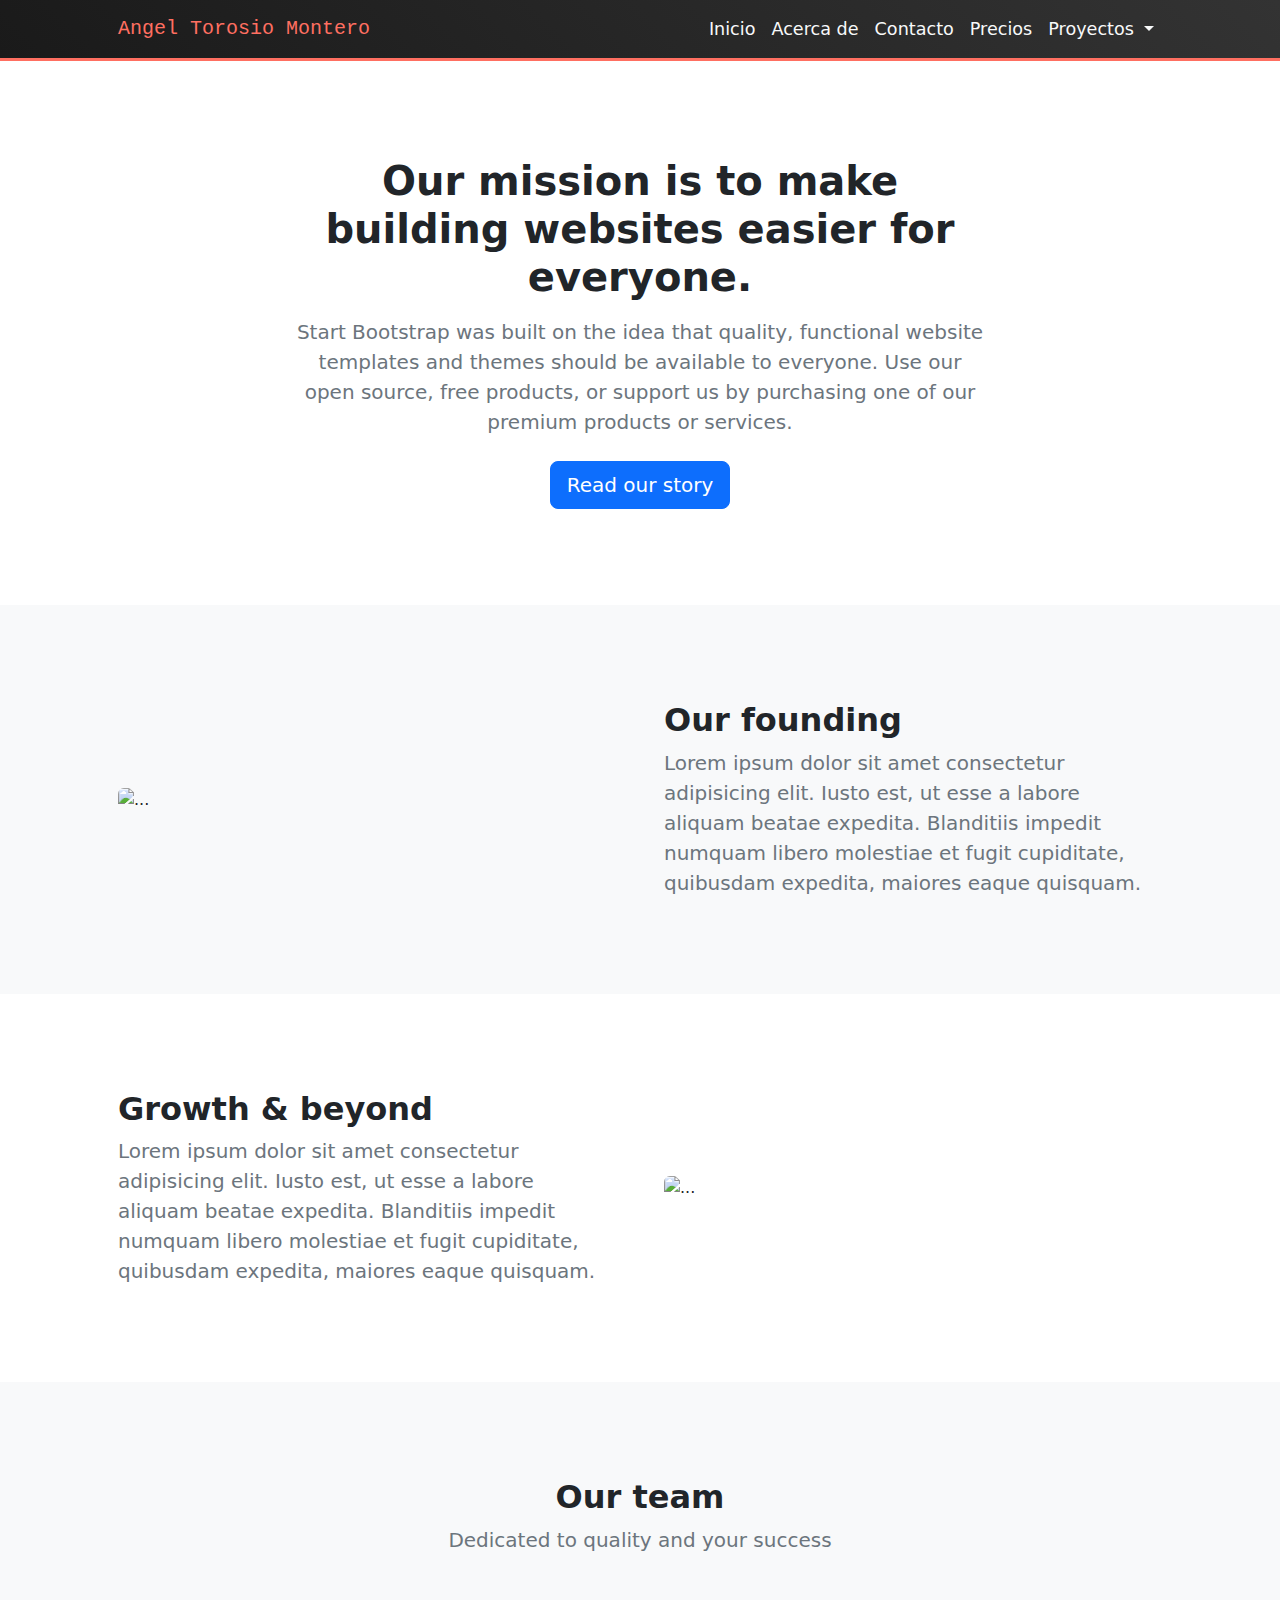
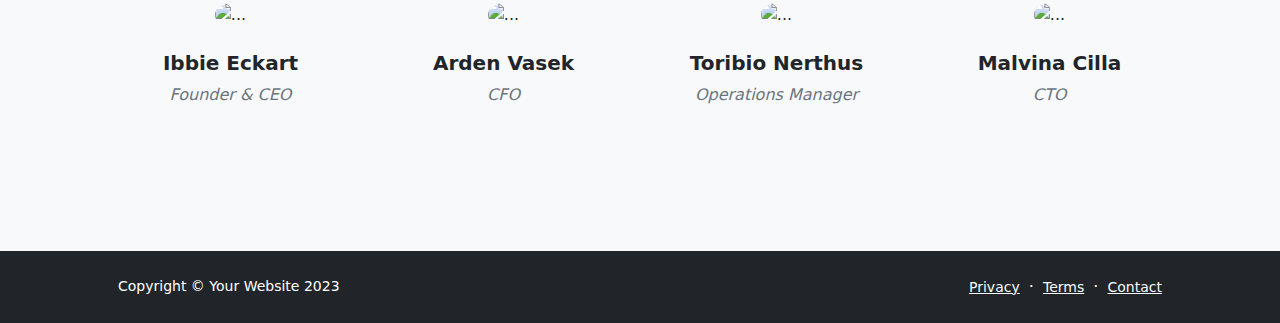
==== about.html @ 21af90bd "Primera version" ====
<!DOCTYPE html>
<html lang="en">
    <head>
        <meta charset="utf-8" />
        <meta name="viewport" content="width=device-width, initial-scale=1, shrink-to-fit=no" />
        <meta name="description" content="" />
        <meta name="author" content="Angel Torosio Montero" />
        <title>Modern Business - Angel Torosio Montero </title>
        <!-- Favicon-->
        <link rel="icon" type="image/x-icon" href="assets/favicon.ico" />
        <!-- Bootstrap icons-->
        <link href="https://cdn.jsdelivr.net/npm/bootstrap-icons@1.5.0/font/bootstrap-icons.css" rel="stylesheet" />
        <!-- Core theme CSS (includes Bootstrap)-->
        <link href="css/styles.css" rel="stylesheet" />
    </head>
    <body class="d-flex flex-column">
        <main class="flex-shrink-0">
            <!-- Navigation-->
            <nav class="navbar navbar-expand-lg navbar-dark bg-dark">
                <div class="container px-5">
                    <a class="navbar-brand" href="index.html"> Angel Torosio Montero </a>
                    <button class="navbar-toggler" type="button" data-bs-toggle="collapse" data-bs-target="#navbarSupportedContent" aria-controls="navbarSupportedContent" aria-expanded="false" aria-label="Toggle navigation"><span class="navbar-toggler-icon"></span></button>
                    <div class="collapse navbar-collapse" id="navbarSupportedContent">
                        <ul class="navbar-nav ms-auto mb-2 mb-lg-0">
                            <li class="nav-item"><a class="nav-link" href="index.html"> Inicio </a></li>
                            <li class="nav-item"><a class="nav-link" href="about.html"> Acerca de </a></li>
                            <li class="nav-item"><a class="nav-link" href="contact.html"> Contacto </a></li>
                            <li class="nav-item"><a class="nav-link" href="pricing.html"> Precios </a></li>
                            <li class="nav-item dropdown">
                                <a class="nav-link dropdown-toggle" id="navbarDropdownPortfolio" href="#" role="button" data-bs-toggle="dropdown" aria-expanded="false"> Proyectos </a>
                                <ul class="dropdown-menu dropdown-menu-end" aria-labelledby="navbarDropdownPortfolio">
                                    <li><a class="dropdown-item" href="portfolio-overview.html"> Proyecto 1 </a></li>
                                    <li><a class="dropdown-item" href="portfolio-item.html"> Proyecto 2 </a></li>
                                </ul>
                            </li>
                        </ul>
                    </div>
                </div>
            </nav>
            <!-- Header-->
            <header class="py-5">
                <div class="container px-5">
                    <div class="row justify-content-center">
                        <div class="col-lg-8 col-xxl-6">
                            <div class="text-center my-5">
                                <h1 class="fw-bolder mb-3">Our mission is to make building websites easier for everyone.</h1>
                                <p class="lead fw-normal text-muted mb-4">Start Bootstrap was built on the idea that quality, functional website templates and themes should be available to everyone. Use our open source, free products, or support us by purchasing one of our premium products or services.</p>
                                <a class="btn btn-primary btn-lg" href="#scroll-target">Read our story</a>
                            </div>
                        </div>
                    </div>
                </div>
            </header>
            <!-- About section one-->
            <section class="py-5 bg-light" id="scroll-target">
                <div class="container px-5 my-5">
                    <div class="row gx-5 align-items-center">
                        <div class="col-lg-6"><img class="img-fluid rounded mb-5 mb-lg-0" src="https://dummyimage.com/600x400/343a40/6c757d" alt="..." /></div>
                        <div class="col-lg-6">
                            <h2 class="fw-bolder">Our founding</h2>
                            <p class="lead fw-normal text-muted mb-0">Lorem ipsum dolor sit amet consectetur adipisicing elit. Iusto est, ut esse a labore aliquam beatae expedita. Blanditiis impedit numquam libero molestiae et fugit cupiditate, quibusdam expedita, maiores eaque quisquam.</p>
                        </div>
                    </div>
                </div>
            </section>
            <!-- About section two-->
            <section class="py-5">
                <div class="container px-5 my-5">
                    <div class="row gx-5 align-items-center">
                        <div class="col-lg-6 order-first order-lg-last"><img class="img-fluid rounded mb-5 mb-lg-0" src="https://dummyimage.com/600x400/343a40/6c757d" alt="..." /></div>
                        <div class="col-lg-6">
                            <h2 class="fw-bolder">Growth &amp; beyond</h2>
                            <p class="lead fw-normal text-muted mb-0">Lorem ipsum dolor sit amet consectetur adipisicing elit. Iusto est, ut esse a labore aliquam beatae expedita. Blanditiis impedit numquam libero molestiae et fugit cupiditate, quibusdam expedita, maiores eaque quisquam.</p>
                        </div>
                    </div>
                </div>
            </section>
            <!-- Team members section-->
            <section class="py-5 bg-light">
                <div class="container px-5 my-5">
                    <div class="text-center">
                        <h2 class="fw-bolder">Our team</h2>
                        <p class="lead fw-normal text-muted mb-5">Dedicated to quality and your success</p>
                    </div>
                    <div class="row gx-5 row-cols-1 row-cols-sm-2 row-cols-xl-4 justify-content-center">
                        <div class="col mb-5 mb-5 mb-xl-0">
                            <div class="text-center">
                                <img class="img-fluid rounded-circle mb-4 px-4" src="https://dummyimage.com/150x150/ced4da/6c757d" alt="..." />
                                <h5 class="fw-bolder">Ibbie Eckart</h5>
                                <div class="fst-italic text-muted">Founder &amp; CEO</div>
                            </div>
                        </div>
                        <div class="col mb-5 mb-5 mb-xl-0">
                            <div class="text-center">
                                <img class="img-fluid rounded-circle mb-4 px-4" src="https://dummyimage.com/150x150/ced4da/6c757d" alt="..." />
                                <h5 class="fw-bolder">Arden Vasek</h5>
                                <div class="fst-italic text-muted">CFO</div>
                            </div>
                        </div>
                        <div class="col mb-5 mb-5 mb-sm-0">
                            <div class="text-center">
                                <img class="img-fluid rounded-circle mb-4 px-4" src="https://dummyimage.com/150x150/ced4da/6c757d" alt="..." />
                                <h5 class="fw-bolder">Toribio Nerthus</h5>
                                <div class="fst-italic text-muted">Operations Manager</div>
                            </div>
                        </div>
                        <div class="col mb-5">
                            <div class="text-center">
                                <img class="img-fluid rounded-circle mb-4 px-4" src="https://dummyimage.com/150x150/ced4da/6c757d" alt="..." />
                                <h5 class="fw-bolder">Malvina Cilla</h5>
                                <div class="fst-italic text-muted">CTO</div>
                            </div>
                        </div>
                    </div>
                </div>
            </section>
        </main>
        <!-- Footer-->
        <footer class="bg-dark py-4 mt-auto">
            <div class="container px-5">
                <div class="row align-items-center justify-content-between flex-column flex-sm-row">
                    <div class="col-auto"><div class="small m-0 text-white">Copyright &copy; Your Website 2023</div></div>
                    <div class="col-auto">
                        <a class="link-light small" href="#!">Privacy</a>
                        <span class="text-white mx-1">&middot;</span>
                        <a class="link-light small" href="#!">Terms</a>
                        <span class="text-white mx-1">&middot;</span>
                        <a class="link-light small" href="#!">Contact</a>
                    </div>
                </div>
            </div>
        </footer>
        <!-- Bootstrap core JS-->
        <script src="https://cdn.jsdelivr.net/npm/bootstrap@5.2.3/dist/js/bootstrap.bundle.min.js"></script>
        <!-- Core theme JS-->
        <script src="js/scripts.js"></script>
    </body>
</html>
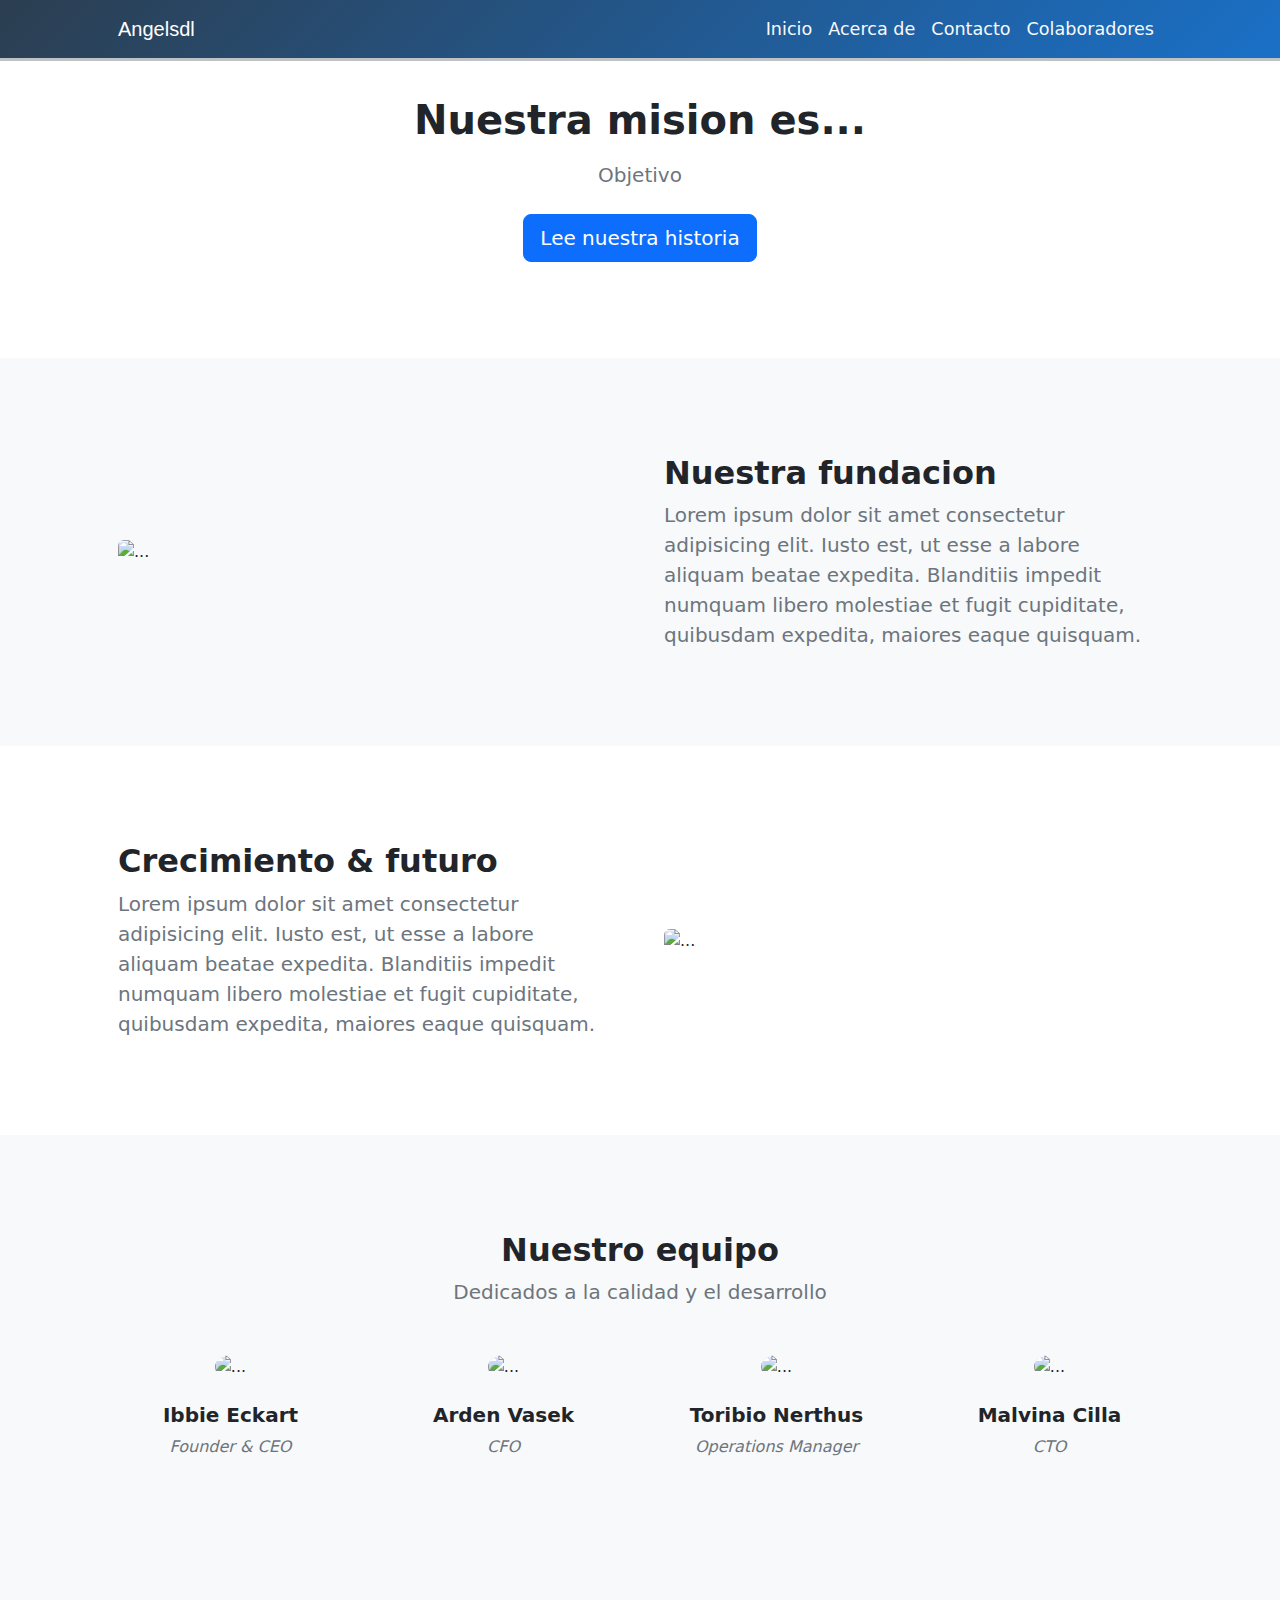
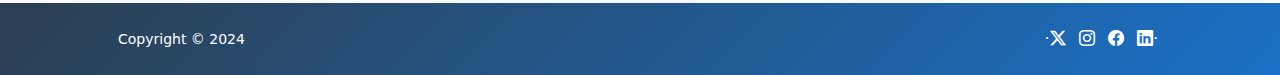
==== commit 2a79dd41: "Cambio color" ====
--- a/about.html
+++ b/about.html
@@ -5,34 +5,27 @@
         <meta name="viewport" content="width=device-width, initial-scale=1, shrink-to-fit=no" />
         <meta name="description" content="" />
         <meta name="author" content="Angel Torosio Montero" />
-        <title>Modern Business - Angel Torosio Montero </title>
+        <title>Modern Business - Angelsdl </title>
         <!-- Favicon-->
         <link rel="icon" type="image/x-icon" href="assets/favicon.ico" />
         <!-- Bootstrap icons-->
-        <link href="https://cdn.jsdelivr.net/npm/bootstrap-icons@1.5.0/font/bootstrap-icons.css" rel="stylesheet" />
+        <link rel="stylesheet" href="https://cdn.jsdelivr.net/npm/bootstrap-icons@1.11.3/font/bootstrap-icons.min.css">    <!-- Core theme CSS (includes Bootstrap)-->
         <!-- Core theme CSS (includes Bootstrap)-->
         <link href="css/styles.css" rel="stylesheet" />
     </head>
     <body class="d-flex flex-column">
         <main class="flex-shrink-0">
             <!-- Navigation-->
-            <nav class="navbar navbar-expand-lg navbar-dark bg-dark">
+            <nav class="navbar navbar-expand-lg navbar-dark bg-dark fixed-top">
                 <div class="container px-5">
-                    <a class="navbar-brand" href="index.html"> Angel Torosio Montero </a>
+                    <a class="navbar-brand" href="index.html"> Angelsdl </a>
                     <button class="navbar-toggler" type="button" data-bs-toggle="collapse" data-bs-target="#navbarSupportedContent" aria-controls="navbarSupportedContent" aria-expanded="false" aria-label="Toggle navigation"><span class="navbar-toggler-icon"></span></button>
                     <div class="collapse navbar-collapse" id="navbarSupportedContent">
                         <ul class="navbar-nav ms-auto mb-2 mb-lg-0">
                             <li class="nav-item"><a class="nav-link" href="index.html"> Inicio </a></li>
                             <li class="nav-item"><a class="nav-link" href="about.html"> Acerca de </a></li>
                             <li class="nav-item"><a class="nav-link" href="contact.html"> Contacto </a></li>
-                            <li class="nav-item"><a class="nav-link" href="pricing.html"> Precios </a></li>
-                            <li class="nav-item dropdown">
-                                <a class="nav-link dropdown-toggle" id="navbarDropdownPortfolio" href="#" role="button" data-bs-toggle="dropdown" aria-expanded="false"> Proyectos </a>
-                                <ul class="dropdown-menu dropdown-menu-end" aria-labelledby="navbarDropdownPortfolio">
-                                    <li><a class="dropdown-item" href="portfolio-overview.html"> Proyecto 1 </a></li>
-                                    <li><a class="dropdown-item" href="portfolio-item.html"> Proyecto 2 </a></li>
-                                </ul>
-                            </li>
+                            <li class="nav-item"><a class="nav-link" href="colaboradores.html"> Colaboradores </a></li>
                         </ul>
                     </div>
                 </div>
@@ -43,9 +36,9 @@
                     <div class="row justify-content-center">
                         <div class="col-lg-8 col-xxl-6">
                             <div class="text-center my-5">
-                                <h1 class="fw-bolder mb-3">Our mission is to make building websites easier for everyone.</h1>
-                                <p class="lead fw-normal text-muted mb-4">Start Bootstrap was built on the idea that quality, functional website templates and themes should be available to everyone. Use our open source, free products, or support us by purchasing one of our premium products or services.</p>
-                                <a class="btn btn-primary btn-lg" href="#scroll-target">Read our story</a>
+                                <h1 class="fw-bolder mb-3"> Nuestra mision es... </h1>
+                                <p class="lead fw-normal text-muted mb-4"> Objetivo </p>
+                                <a class="btn btn-primary btn-lg" href="#scroll-target"> Lee nuestra historia </a>
                             </div>
                         </div>
                     </div>
@@ -57,7 +50,7 @@
                     <div class="row gx-5 align-items-center">
                         <div class="col-lg-6"><img class="img-fluid rounded mb-5 mb-lg-0" src="https://dummyimage.com/600x400/343a40/6c757d" alt="..." /></div>
                         <div class="col-lg-6">
-                            <h2 class="fw-bolder">Our founding</h2>
+                            <h2 class="fw-bolder"> Nuestra fundacion </h2>
                             <p class="lead fw-normal text-muted mb-0">Lorem ipsum dolor sit amet consectetur adipisicing elit. Iusto est, ut esse a labore aliquam beatae expedita. Blanditiis impedit numquam libero molestiae et fugit cupiditate, quibusdam expedita, maiores eaque quisquam.</p>
                         </div>
                     </div>
@@ -69,7 +62,7 @@
                     <div class="row gx-5 align-items-center">
                         <div class="col-lg-6 order-first order-lg-last"><img class="img-fluid rounded mb-5 mb-lg-0" src="https://dummyimage.com/600x400/343a40/6c757d" alt="..." /></div>
                         <div class="col-lg-6">
-                            <h2 class="fw-bolder">Growth &amp; beyond</h2>
+                            <h2 class="fw-bolder"> Crecimiento &amp; futuro </h2>
                             <p class="lead fw-normal text-muted mb-0">Lorem ipsum dolor sit amet consectetur adipisicing elit. Iusto est, ut esse a labore aliquam beatae expedita. Blanditiis impedit numquam libero molestiae et fugit cupiditate, quibusdam expedita, maiores eaque quisquam.</p>
                         </div>
                     </div>
@@ -79,8 +72,8 @@
             <section class="py-5 bg-light">
                 <div class="container px-5 my-5">
                     <div class="text-center">
-                        <h2 class="fw-bolder">Our team</h2>
-                        <p class="lead fw-normal text-muted mb-5">Dedicated to quality and your success</p>
+                        <h2 class="fw-bolder"> Nuestro equipo </h2>
+                        <p class="lead fw-normal text-muted mb-5"> Dedicados a la calidad y el desarrollo </p>
                     </div>
                     <div class="row gx-5 row-cols-1 row-cols-sm-2 row-cols-xl-4 justify-content-center">
                         <div class="col mb-5 mb-5 mb-xl-0">
@@ -116,20 +109,21 @@
             </section>
         </main>
         <!-- Footer-->
-        <footer class="bg-dark py-4 mt-auto">
-            <div class="container px-5">
-                <div class="row align-items-center justify-content-between flex-column flex-sm-row">
-                    <div class="col-auto"><div class="small m-0 text-white">Copyright &copy; Your Website 2023</div></div>
-                    <div class="col-auto">
-                        <a class="link-light small" href="#!">Privacy</a>
-                        <span class="text-white mx-1">&middot;</span>
-                        <a class="link-light small" href="#!">Terms</a>
-                        <span class="text-white mx-1">&middot;</span>
-                        <a class="link-light small" href="#!">Contact</a>
-                    </div>
+    <footer class="bg-dark py-4 mt-auto">
+        <div class="container px-5">
+            <div class="row align-items-center justify-content-between flex-column flex-sm-row">
+                <div class="col-auto">
+                    <div class="small m-0 text-white"> Copyright &copy; 2024</div>
+                </div>
+                <div class="col-auto">
+                    <span class="text-white mx-1">&middot;<i class="bi bi-twitter-x"></i></span>
+                    <span class="text-white mx-1"><i class="bi bi-instagram"></i></span>
+                    <span class="text-white mx-1"><i class="bi bi-facebook"></i></span>
+                    <span class="text-white mx-1"><i class="bi bi-linkedin"></i>&middot;</span>
                 </div>
             </div>
-        </footer>
+        </div>
+    </footer>
         <!-- Bootstrap core JS-->
         <script src="https://cdn.jsdelivr.net/npm/bootstrap@5.2.3/dist/js/bootstrap.bundle.min.js"></script>
         <!-- Core theme JS-->
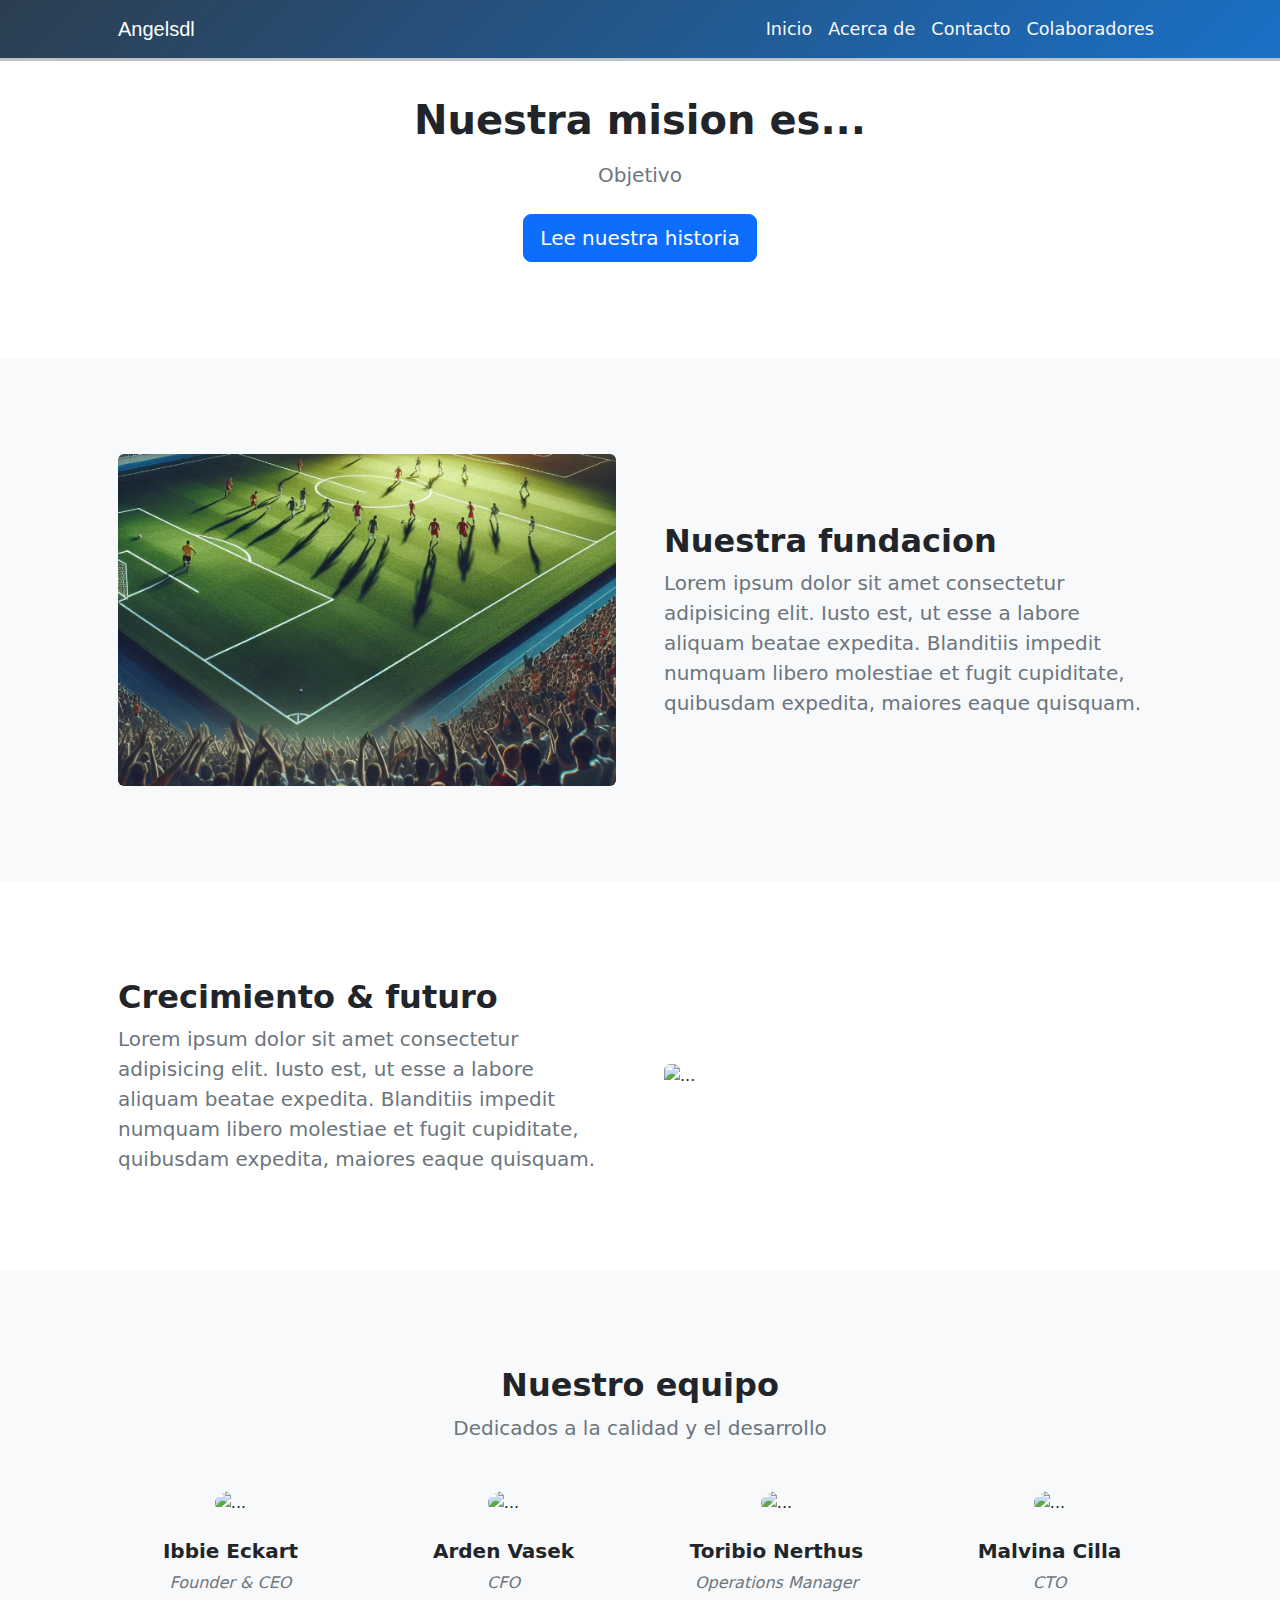
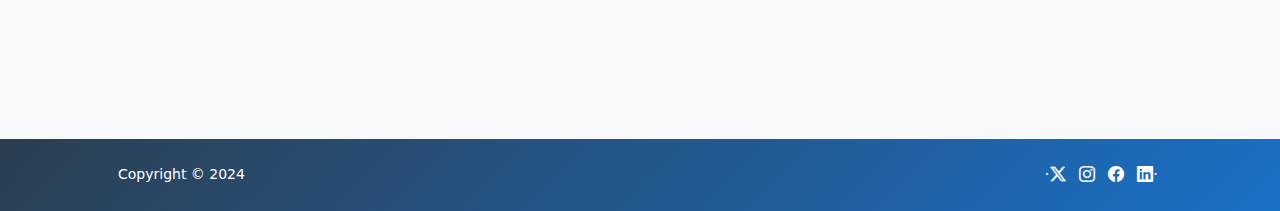
==== commit 7368b64d: "Actualizacion img prueba about" ====
--- a/about.html
+++ b/about.html
@@ -48,7 +48,7 @@
             <section class="py-5 bg-light" id="scroll-target">
                 <div class="container px-5 my-5">
                     <div class="row gx-5 align-items-center">
-                        <div class="col-lg-6"><img class="img-fluid rounded mb-5 mb-lg-0" src="https://dummyimage.com/600x400/343a40/6c757d" alt="..." /></div>
+                        <div class="col-lg-6"><img class="img-fluid rounded mb-5 mb-lg-0" src="img/Prueba players field.jpeg" alt="..." /></div>
                         <div class="col-lg-6">
                             <h2 class="fw-bolder"> Nuestra fundacion </h2>
                             <p class="lead fw-normal text-muted mb-0">Lorem ipsum dolor sit amet consectetur adipisicing elit. Iusto est, ut esse a labore aliquam beatae expedita. Blanditiis impedit numquam libero molestiae et fugit cupiditate, quibusdam expedita, maiores eaque quisquam.</p>
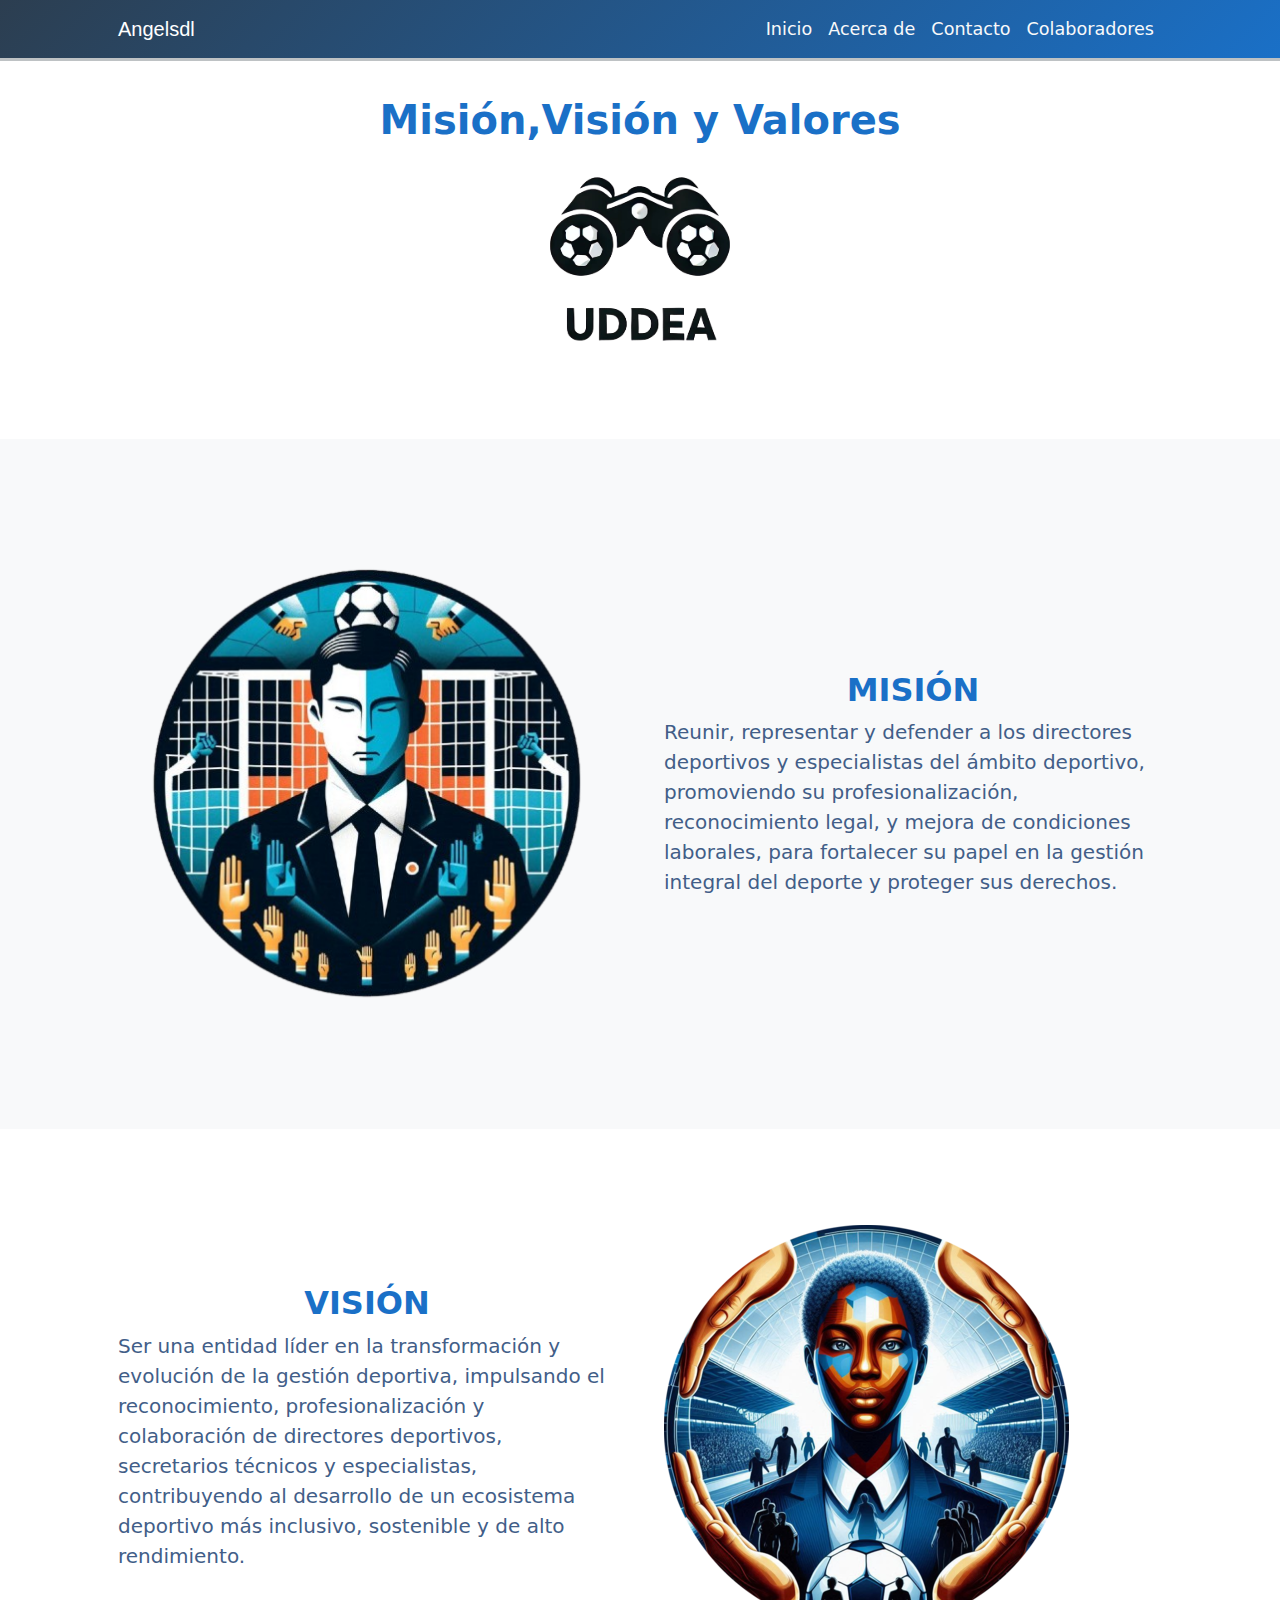
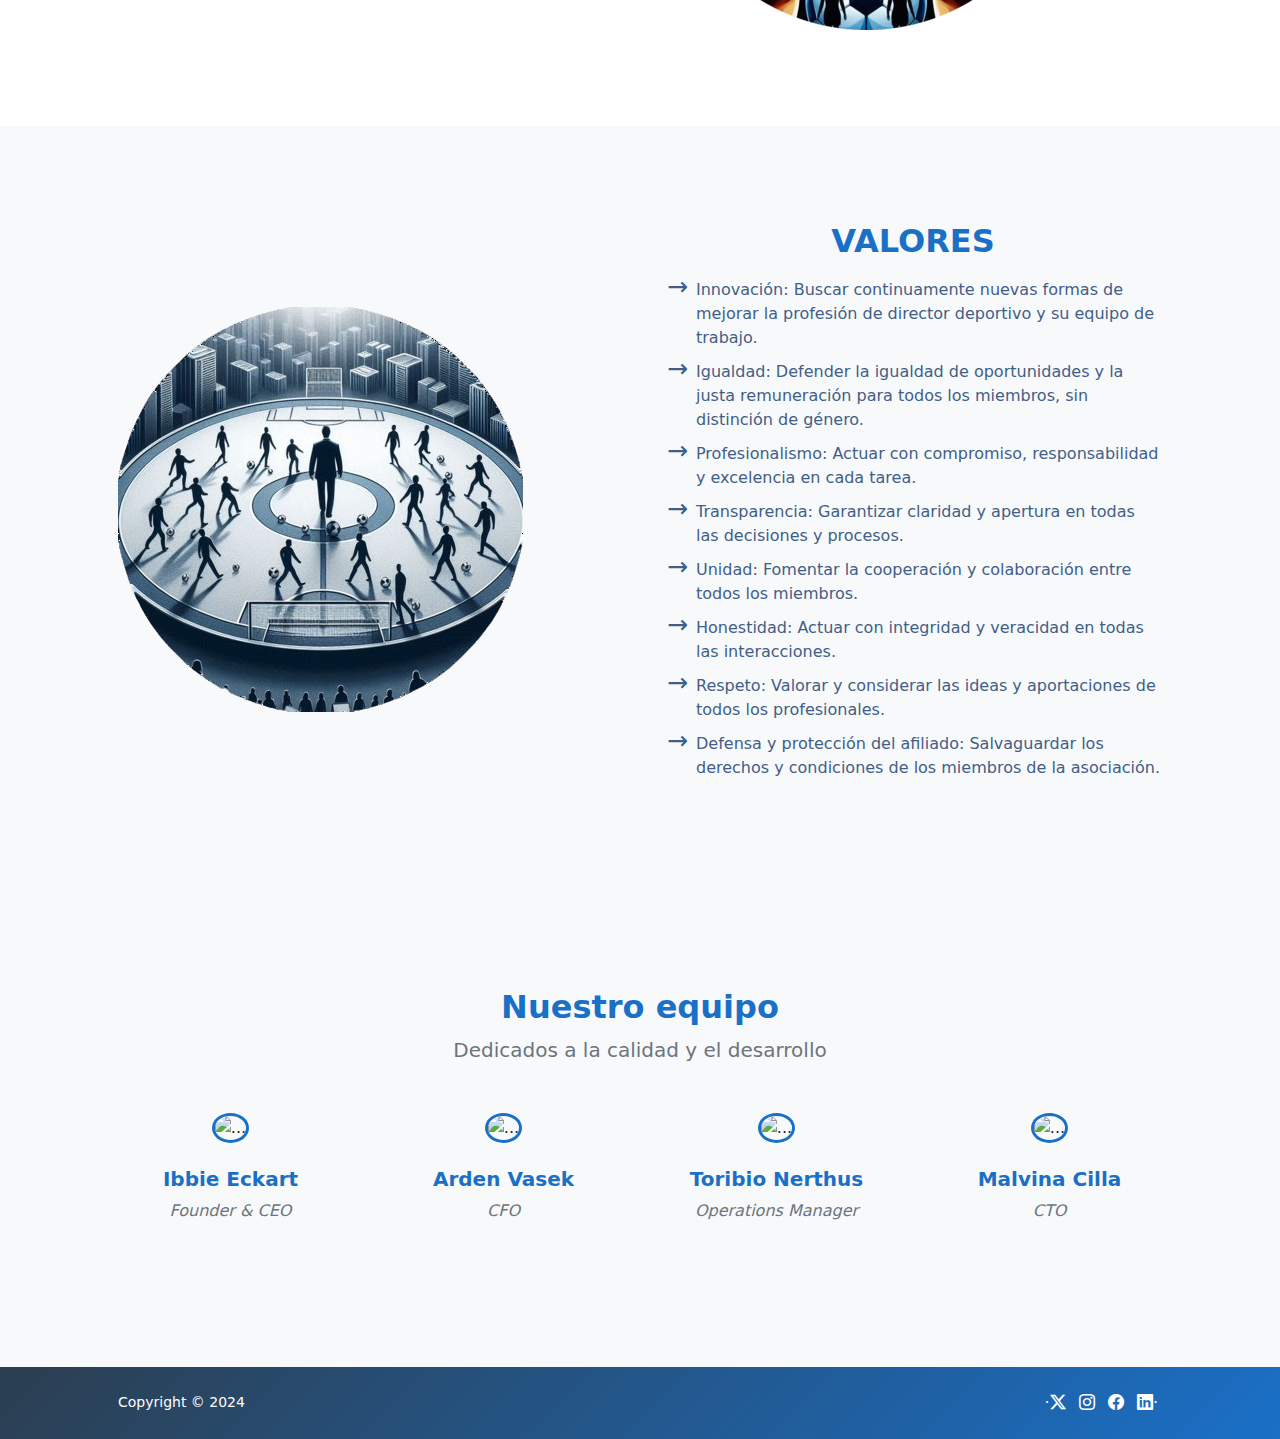
==== commit 208e4633: "Version pre-final" ====
--- a/about.html
+++ b/about.html
@@ -36,9 +36,8 @@
                     <div class="row justify-content-center">
                         <div class="col-lg-8 col-xxl-6">
                             <div class="text-center my-5">
-                                <h1 class="fw-bolder mb-3"> Nuestra mision es... </h1>
-                                <p class="lead fw-normal text-muted mb-4"> Objetivo </p>
-                                <a class="btn btn-primary btn-lg" href="#scroll-target"> Lee nuestra historia </a>
+                                <h1 class="fw-bolder mb-3 custom-text-center"> Misión,Visión y Valores </h1>
+                                <img class="img-fluid mt-2 px-4" src="img/UDDEA3_recortada-redimensionada.png" alt="..." />
                             </div>
                         </div>
                     </div>
@@ -47,11 +46,11 @@
             <!-- About section one-->
             <section class="py-5 bg-light" id="scroll-target">
                 <div class="container px-5 my-5">
-                    <div class="row gx-5 align-items-center">
-                        <div class="col-lg-6"><img class="img-fluid rounded mb-5 mb-lg-0" src="img/Prueba players field.jpeg" alt="..." /></div>
+                    <div class="row gx-5 align-items-center align-middle">
+                        <div class="col-lg-6"><img class="img-fluid rounded mb-5 mb-lg-0" src="img/Mision.jpeg" alt="..." /></div>
                         <div class="col-lg-6">
-                            <h2 class="fw-bolder"> Nuestra fundacion </h2>
-                            <p class="lead fw-normal text-muted mb-0">Lorem ipsum dolor sit amet consectetur adipisicing elit. Iusto est, ut esse a labore aliquam beatae expedita. Blanditiis impedit numquam libero molestiae et fugit cupiditate, quibusdam expedita, maiores eaque quisquam.</p>
+                            <h2 class="fw-bolder text-center colorLetraCorp2"> MISIÓN </h2>
+                            <p class="lead fw-normal mb-0 colorLetraCorp3"> Reunir, representar y defender a los directores deportivos y especialistas del ámbito deportivo, promoviendo su profesionalización, reconocimiento legal, y mejora de condiciones laborales, para fortalecer su papel en la gestión integral del deporte y proteger sus derechos.</p>
                         </div>
                     </div>
                 </div>
@@ -60,10 +59,32 @@
             <section class="py-5">
                 <div class="container px-5 my-5">
                     <div class="row gx-5 align-items-center">
-                        <div class="col-lg-6 order-first order-lg-last"><img class="img-fluid rounded mb-5 mb-lg-0" src="https://dummyimage.com/600x400/343a40/6c757d" alt="..." /></div>
+                        <div class="col-lg-6 order-first order-lg-last"><img class="img-fluid rounded mb-5 mb-lg-0 rounded-full" src="img/Vision.png" alt="..." /></div>
                         <div class="col-lg-6">
-                            <h2 class="fw-bolder"> Crecimiento &amp; futuro </h2>
-                            <p class="lead fw-normal text-muted mb-0">Lorem ipsum dolor sit amet consectetur adipisicing elit. Iusto est, ut esse a labore aliquam beatae expedita. Blanditiis impedit numquam libero molestiae et fugit cupiditate, quibusdam expedita, maiores eaque quisquam.</p>
+                            <h2 class="fw-bolder text-center colorLetraCorp2"> VISIÓN </h2>
+                            <p class="lead fw-normal mb-0 colorLetraCorp3"> Ser una entidad líder en la transformación y evolución de la gestión deportiva, impulsando el reconocimiento, profesionalización y colaboración de directores deportivos, secretarios técnicos y especialistas, contribuyendo al desarrollo de un ecosistema deportivo más inclusivo, sostenible y de alto rendimiento. </p>
+                        </div>
+                    </div>
+                </div>
+            </section>
+            <section class="py-5 bg-light" id="scroll-target">
+                <div class="container px-5 my-5">
+                    <div class="row gx-5 align-items-center">
+                        <div class="col-lg-6"><img class="img-fluid rounded mb-5 mb-lg-0" src="img/Valores.jpeg" alt="..." /></div>
+                        <div class="col-lg-6">
+                            <h2 class="fw-bolder text-center colorLetraCorp2"> VALORES </h2>
+                            <p class="lead fw-normal mb-0">
+                                <ul class="ulRows">
+                                    <li class="colorLetraCorp3"> Innovación: Buscar continuamente nuevas formas de mejorar la profesión de director deportivo y su equipo de trabajo. </li>
+                                    <li class="colorLetraCorp3"> Igualdad: Defender la igualdad de oportunidades y la justa remuneración para todos los miembros, sin distinción de género. </li>
+                                    <li class="colorLetraCorp3"> Profesionalismo: Actuar con compromiso, responsabilidad y excelencia en cada tarea.  </li>
+                                    <li class="colorLetraCorp3"> Transparencia: Garantizar claridad y apertura en todas las decisiones y procesos.  </li>
+                                    <li class="colorLetraCorp3"> Unidad: Fomentar la cooperación y colaboración entre todos los miembros.  </li>
+                                    <li class="colorLetraCorp3"> Honestidad: Actuar con integridad y veracidad en todas las interacciones.  </li>
+                                    <li class="colorLetraCorp3"> Respeto: Valorar y considerar las ideas y aportaciones de todos los profesionales. </li>
+                                    <li class="colorLetraCorp3"> Defensa y protección del afiliado: Salvaguardar los derechos y condiciones de los miembros de la asociación. </li>
+                                </ul>
+                            </p>
                         </div>
                     </div>
                 </div>
@@ -72,35 +93,35 @@
             <section class="py-5 bg-light">
                 <div class="container px-5 my-5">
                     <div class="text-center">
-                        <h2 class="fw-bolder"> Nuestro equipo </h2>
+                        <h2 class="fw-bolder text-center colorLetraCorp2"> Nuestro equipo </h2>
                         <p class="lead fw-normal text-muted mb-5"> Dedicados a la calidad y el desarrollo </p>
                     </div>
                     <div class="row gx-5 row-cols-1 row-cols-sm-2 row-cols-xl-4 justify-content-center">
                         <div class="col mb-5 mb-5 mb-xl-0">
                             <div class="text-center">
-                                <img class="img-fluid rounded-circle mb-4 px-4" src="https://dummyimage.com/150x150/ced4da/6c757d" alt="..." />
-                                <h5 class="fw-bolder">Ibbie Eckart</h5>
+                                <img class="img-fluid rounded-circle mb-4 bordeCorporativo" src="https://dummyimage.com/150x150/ced4da/6c757d" alt="..." />
+                                <h5 class="fw-bolder colorLetraCorp2">Ibbie Eckart</h5>
                                 <div class="fst-italic text-muted">Founder &amp; CEO</div>
                             </div>
                         </div>
                         <div class="col mb-5 mb-5 mb-xl-0">
                             <div class="text-center">
-                                <img class="img-fluid rounded-circle mb-4 px-4" src="https://dummyimage.com/150x150/ced4da/6c757d" alt="..." />
-                                <h5 class="fw-bolder">Arden Vasek</h5>
+                                <img class="img-fluid rounded-circle mb-4 bordeCorporativo" src="https://dummyimage.com/150x150/ced4da/6c757d" alt="..." />
+                                <h5 class="fw-bolder colorLetraCorp2">Arden Vasek</h5>
                                 <div class="fst-italic text-muted">CFO</div>
                             </div>
                         </div>
                         <div class="col mb-5 mb-5 mb-sm-0">
                             <div class="text-center">
-                                <img class="img-fluid rounded-circle mb-4 px-4" src="https://dummyimage.com/150x150/ced4da/6c757d" alt="..." />
-                                <h5 class="fw-bolder">Toribio Nerthus</h5>
+                                <img class="img-fluid rounded-circle mb-4 bordeCorporativo" src="https://dummyimage.com/150x150/ced4da/6c757d" alt="..." />
+                                <h5 class="fw-bolder colorLetraCorp2">Toribio Nerthus</h5>
                                 <div class="fst-italic text-muted">Operations Manager</div>
                             </div>
                         </div>
                         <div class="col mb-5">
                             <div class="text-center">
-                                <img class="img-fluid rounded-circle mb-4 px-4" src="https://dummyimage.com/150x150/ced4da/6c757d" alt="..." />
-                                <h5 class="fw-bolder">Malvina Cilla</h5>
+                                <img class="img-fluid rounded-circle mb-4 bordeCorporativo" src="https://dummyimage.com/150x150/ced4da/6c757d" alt="..." />
+                                <h5 class="fw-bolder colorLetraCorp2">Malvina Cilla</h5>
                                 <div class="fst-italic text-muted">CTO</div>
                             </div>
                         </div>
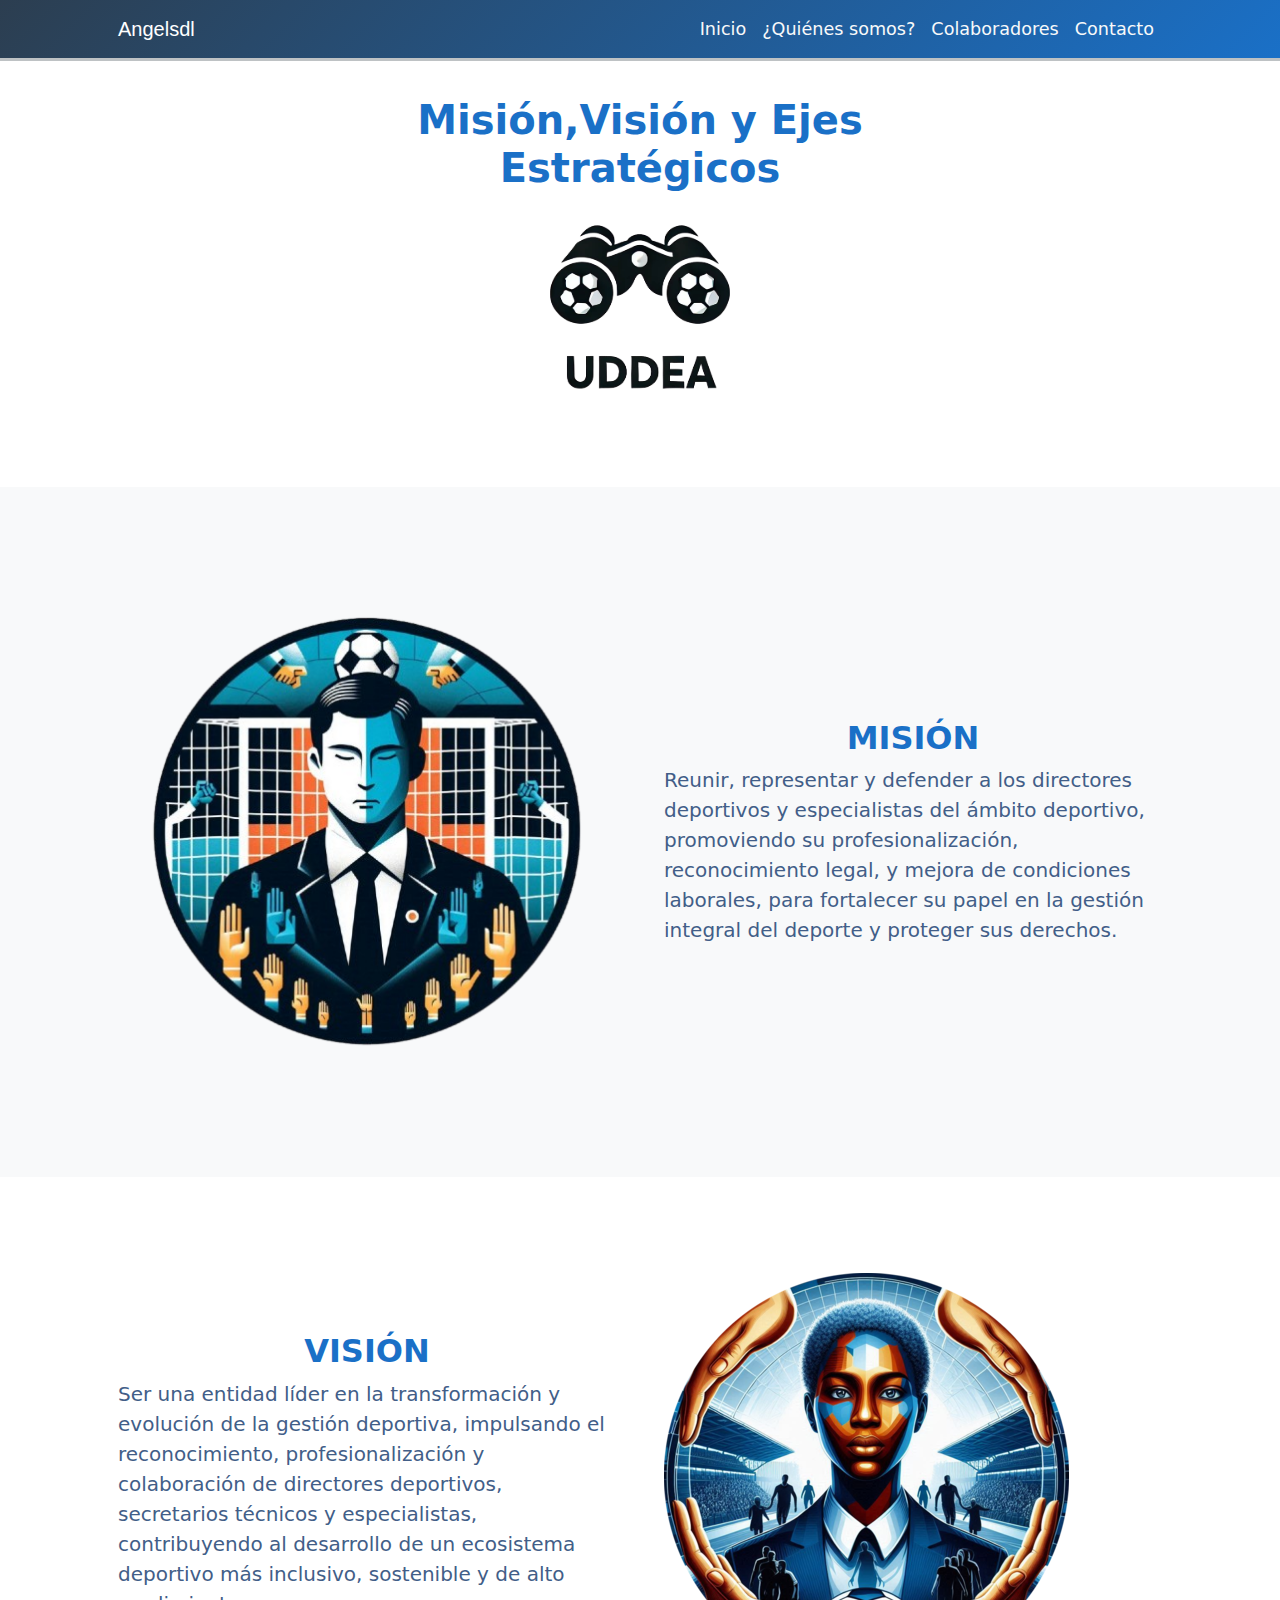
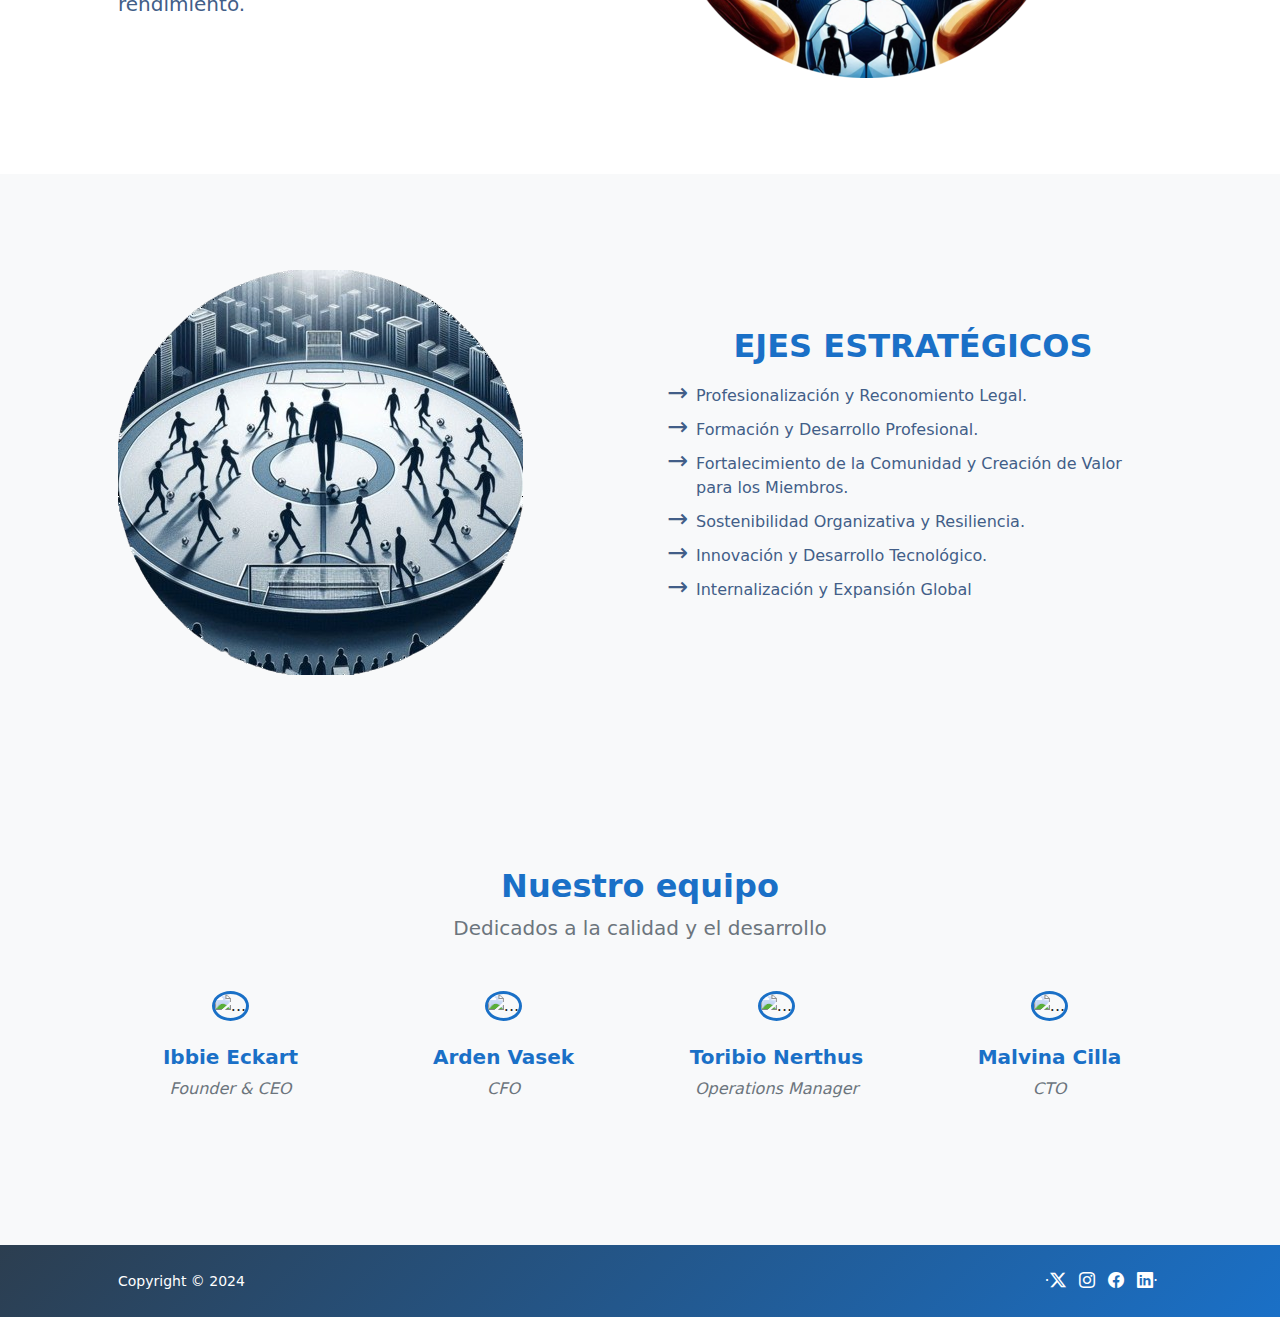
==== commit 49c84f66: "Version final sin añadir noticias, sin todas las noticias ni JS ni PHP" ====
--- a/about.html
+++ b/about.html
@@ -19,13 +19,16 @@
             <nav class="navbar navbar-expand-lg navbar-dark bg-dark fixed-top">
                 <div class="container px-5">
                     <a class="navbar-brand" href="index.html"> Angelsdl </a>
-                    <button class="navbar-toggler" type="button" data-bs-toggle="collapse" data-bs-target="#navbarSupportedContent" aria-controls="navbarSupportedContent" aria-expanded="false" aria-label="Toggle navigation"><span class="navbar-toggler-icon"></span></button>
+                    <button class="navbar-toggler" type="button" data-bs-toggle="collapse"
+                        data-bs-target="#navbarSupportedContent" aria-controls="navbarSupportedContent"
+                        aria-expanded="false" aria-label="Toggle navigation"><span
+                            class="navbar-toggler-icon"></span></button>
                     <div class="collapse navbar-collapse" id="navbarSupportedContent">
                         <ul class="navbar-nav ms-auto mb-2 mb-lg-0">
                             <li class="nav-item"><a class="nav-link" href="index.html"> Inicio </a></li>
-                            <li class="nav-item"><a class="nav-link" href="about.html"> Acerca de </a></li>
+                            <li class="nav-item"><a class="nav-link" href="about.html"> ¿Quiénes somos? </a></li>
+                            <li class="nav-item"><a class="nav-link" href="colaboradores.html"> Colaboradores </a></li>
                             <li class="nav-item"><a class="nav-link" href="contact.html"> Contacto </a></li>
-                            <li class="nav-item"><a class="nav-link" href="colaboradores.html"> Colaboradores </a></li>
                         </ul>
                     </div>
                 </div>
@@ -36,7 +39,7 @@
                     <div class="row justify-content-center">
                         <div class="col-lg-8 col-xxl-6">
                             <div class="text-center my-5">
-                                <h1 class="fw-bolder mb-3 custom-text-center"> Misión,Visión y Valores </h1>
+                                <h1 class="fw-bolder mb-3 custom-text-center"> Misión,Visión y Ejes Estratégicos </h1>
                                 <img class="img-fluid mt-2 px-4" src="img/UDDEA3_recortada-redimensionada.png" alt="..." />
                             </div>
                         </div>
@@ -72,17 +75,15 @@
                     <div class="row gx-5 align-items-center">
                         <div class="col-lg-6"><img class="img-fluid rounded mb-5 mb-lg-0" src="img/Valores.jpeg" alt="..." /></div>
                         <div class="col-lg-6">
-                            <h2 class="fw-bolder text-center colorLetraCorp2"> VALORES </h2>
+                            <h2 class="fw-bolder text-center colorLetraCorp2"> EJES ESTRATÉGICOS </h2>
                             <p class="lead fw-normal mb-0">
                                 <ul class="ulRows">
-                                    <li class="colorLetraCorp3"> Innovación: Buscar continuamente nuevas formas de mejorar la profesión de director deportivo y su equipo de trabajo. </li>
-                                    <li class="colorLetraCorp3"> Igualdad: Defender la igualdad de oportunidades y la justa remuneración para todos los miembros, sin distinción de género. </li>
-                                    <li class="colorLetraCorp3"> Profesionalismo: Actuar con compromiso, responsabilidad y excelencia en cada tarea.  </li>
-                                    <li class="colorLetraCorp3"> Transparencia: Garantizar claridad y apertura en todas las decisiones y procesos.  </li>
-                                    <li class="colorLetraCorp3"> Unidad: Fomentar la cooperación y colaboración entre todos los miembros.  </li>
-                                    <li class="colorLetraCorp3"> Honestidad: Actuar con integridad y veracidad en todas las interacciones.  </li>
-                                    <li class="colorLetraCorp3"> Respeto: Valorar y considerar las ideas y aportaciones de todos los profesionales. </li>
-                                    <li class="colorLetraCorp3"> Defensa y protección del afiliado: Salvaguardar los derechos y condiciones de los miembros de la asociación. </li>
+                                    <li class="colorLetraCorp3"> Profesionalización y Reconomiento Legal. </li>
+                                    <li class="colorLetraCorp3"> Formación y Desarrollo Profesional. </li>
+                                    <li class="colorLetraCorp3"> Fortalecimiento de la Comunidad y Creación de Valor para los Miembros.  </li>
+                                    <li class="colorLetraCorp3"> Sostenibilidad Organizativa y Resiliencia.  </li>
+                                    <li class="colorLetraCorp3"> Innovación y Desarrollo Tecnológico.  </li>
+                                    <li class="colorLetraCorp3"> Internalización y Expansión Global </li>
                                 </ul>
                             </p>
                         </div>
@@ -145,9 +146,35 @@
             </div>
         </div>
     </footer>
+    <div id="loginPopup" class="modal" tabindex="-1" role="dialog"> <div class="modal-dialog" role="document"> 
+        <div class="modal-content"> 
+            <div class="modal-header"> 
+                <h5 class="modal-title">Login de Administrador</h5>
+                <button type="button" class="close" data-dismiss="modal" aria-label="Close"> 
+                <span aria-hidden="true">&times;</span> 
+                </button> 
+            </div> 
+            <div class="modal-body"> 
+                    <form id="loginForm" method="POST" action="index.php"> <div class="form-group"> 
+                        <label for="username">Usuario:</label> <input type="text" class="form-control" id="username" name="username" required> 
+                    </div> 
+                    <div class="form-group"> 
+                        <label for="password">Contraseña:</label> 
+                        <input type="password" class="form-control" id="password" name="password" required> 
+                    </div> 
+                    <button type="submit" class="btn btn-primary mt-2">Iniciar Sesión</button> 
+                </form> 
+                <p id="errorMessage" class="text-danger mt-2"></p> 
+            </div> 
+        </div> 
+    </div> 
+</div>
         <!-- Bootstrap core JS-->
         <script src="https://cdn.jsdelivr.net/npm/bootstrap@5.2.3/dist/js/bootstrap.bundle.min.js"></script>
         <!-- Core theme JS-->
+        <script src="https://code.jquery.com/jquery-3.5.1.slim.min.js"></script> 
+        <script src="https://cdn.jsdelivr.net/npm/@popperjs/core@2.9.2/dist/umd/popper.min.js"></script> 
+        <script src="https://stackpath.bootstrapcdn.com/bootstrap/4.5.2/js/bootstrap.min.js"></script>
         <script src="js/scripts.js"></script>
     </body>
 </html>
